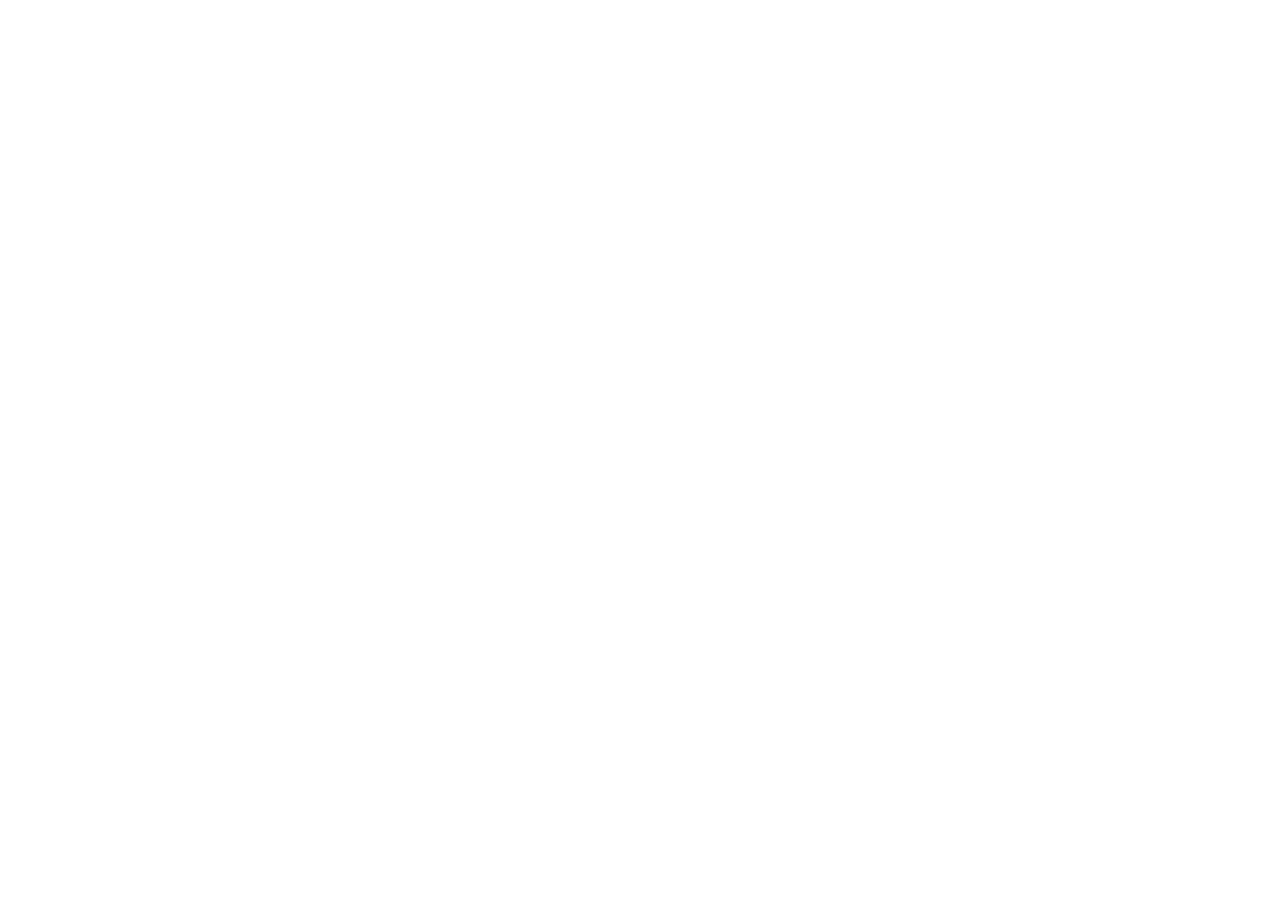
==== contact.html @ 37d441ba "Add contact form" ====
<!DOCTYPE html>
<html lang="en-ca">
<head>
  <meta charset="utf-8">
  <title>Homepage</title>
  <meta name="viewport" content="width=device-width,initial-scale=1">
  <link href="css/main.css" rel="stylesheet">
  <link rel="preconnect" href="https://fonts.gstatic.com">
  <link href="https://fonts.googleapis.com/css2?family=Fira+Sans:wght@500&family=Montserrat&display=swap" rel="stylesheet">
</head>
<body>

</body>
</html>
---- css/main.css ----
@-moz-viewport { width: device-width; scale: 1; }
@-ms-viewport { width: device-width; scale: 1; }
@-o-viewport { width: device-width; scale: 1; }
@-webkit-viewport { width: device-width; scale: 1; }
@viewport { width: device-width; scale: 1; }

html {
  box-sizing: border-box;
  -webkit-text-size-adjust: 100%;
  text-size-adjust: 100%;
  font-family: "Fira Sans", sans-serif;
  font-family: Montserrat, sans-serif;
  line-height: 1.5;
}

*,
*::before,
*::after {
  box-sizing: inherit;
}

body {
  margin: 0;
}

li, a {
  font-family: Montserrat, sans-serif;
  font-size: 1rem;
  color: #ed125f;
  text-decoration: none;
}

.banner {
  display: flex;
  justify-content: space-between;
  align-items: center;
  padding: 25px 40px;
  background-color: #3b073c;
}

.logo {
  cursor: pointer;
  width: 50px;
  height: auto;
}

.links {
  list-style: none;
}

.links li {
  display: inline-block;
  padding: 0 1.25rem;
}

.links li a:hover {
  color: #fff;
}

.btn {
  padding: .625rem 1.5625rem;
  background-color: #ed125f;
  color: #fff;
  border: none;
  border-radius: 1.5rem;
}

.btn:hover {
  background-color: #fff;
  color: #ed125f;
}

h1 {
  font-size: 3.125rem;
  font-family: "Fira Sans", sans-serif;
  color: #3b073c;
  margin-bottom: -1rem;
}

h2 {
  font-size: 1.5625rem;
  font-family: Montserrat, sans-serif;
  color: #ed125f;
  margin-bottom: -1rem;
}

h3 {
  font-size: 1.5625rem;
  font-family: Montserrat, sans-serif;
  color: #ed125f;
  margin-bottom: -1rem;
}

.intro {
  line-height: 2;
  padding-left: 5rem;
  width: 50rem;
}

.intro p {
  color: #3b073c;
}

.work {
  line-height: 2;
  text-align: right;
  padding-right: 5rem;
  background-color: #3b073c;
  padding-bottom: 2rem;
  float: right;
}

.work h2, p {
  color: #fff;
  width: 50rem;
}

.work h2 {
  font-size: 3.125rem;
  font-family: "Fira Sans", sans-serif;
  margin-bottom: -1rem;
}
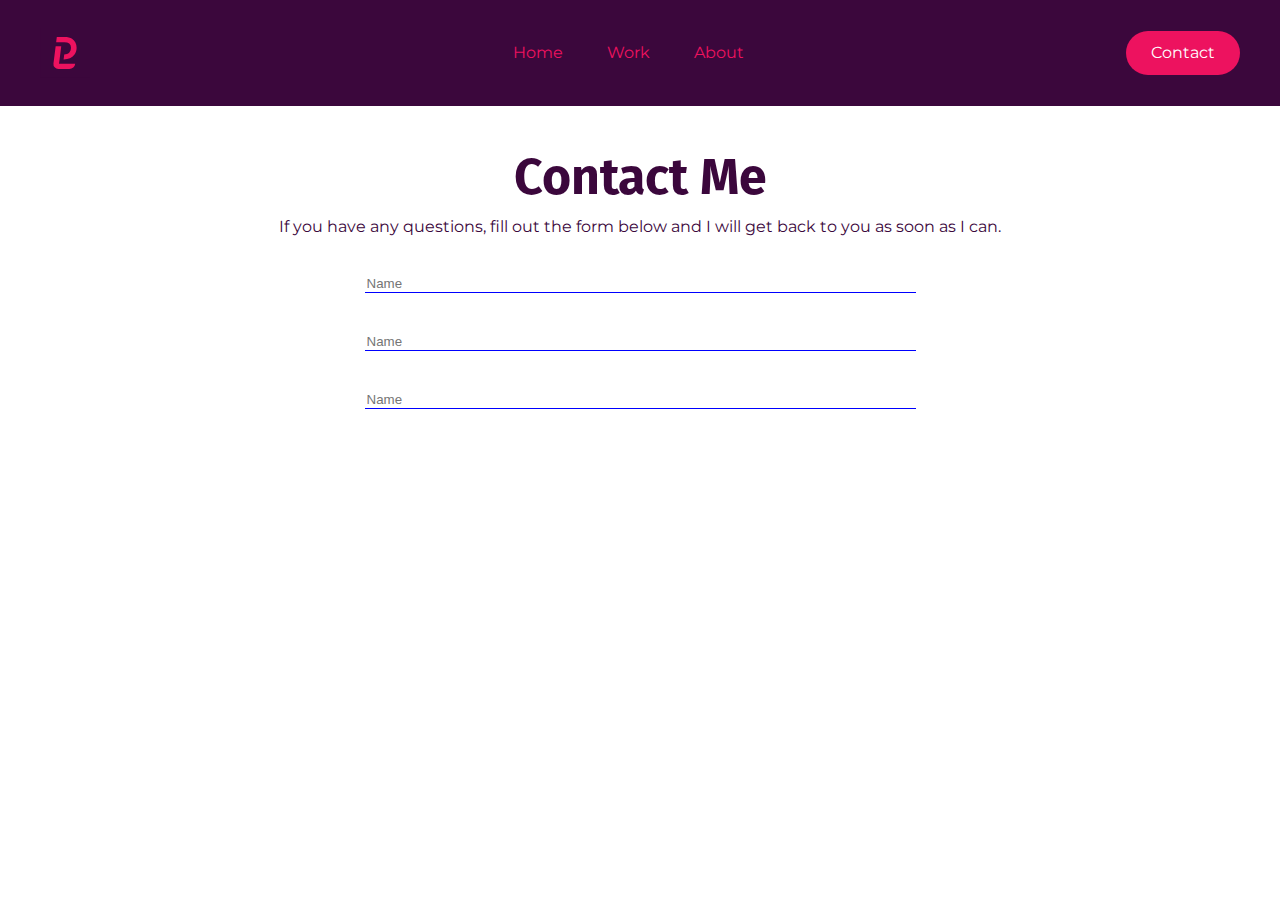
==== commit 6c042e97: "Add content to form" ====
--- a/contact.html
+++ b/contact.html
@@ -10,5 +10,35 @@
 </head>
 <body>
 
+  <header class="banner">
+    <img class="logo" src="images/logo.svg" alt="Logo">
+    <nav>
+      <ul class="links">
+        <li><a href="file:///Users/patricklatendresse/Documents/GitHub/web-design-2-independent-project/index.html">Home</a></li>
+        <li><a href="#">Work</a></li>
+        <li><a href="#">About</a></li>
+      </ul>
+    </nav>
+    <a class="btn" href="file:///Users/patricklatendresse/Documents/GitHub/web-design-2-independent-project/contact.html">Contact</a>
+  </header>
+
+  <main>
+    <section class="formheader">
+      <h1>Contact Me</h1>
+      <p>If you have any questions, fill out the form below and I will get back to you as soon as I can.</p>
+    </section>
+
+    <section>
+      <div class="message">
+        <form>
+          <input type="text" placeholder="Name" />
+          <input type="text" placeholder="Name" />
+          <input type="text" placeholder="Name" />
+        </form>
+      </div>
+    </section>
+
+  </main>
+
 </body>
 </html>
--- a/css/main.css
+++ b/css/main.css
@@ -110,13 +110,44 @@
   float: right;
 }
 
-.work h2, p {
+.work h2 {
+  color: #fff;
+  width: 50rem;
+  font-size: 3.125rem;
+  font-family: "Fira Sans", sans-serif;
+  margin-bottom: -1rem;
+}
+
+.work p {
   color: #fff;
   width: 50rem;
 }
 
-.work h2 {
-  font-size: 3.125rem;
-  font-family: "Fira Sans", sans-serif;
-  margin-bottom: -1rem;
+.message {
+  display: block;
+  text-align: center;
 }
+
+form {
+  display: inline-block;
+  margin-left: auto;
+  margin-right: auto;
+  text-align: left;
+}
+
+.formheader {
+  text-align: center;
+  color: #3b073c;
+}
+
+.formheader p {
+  color: #3b073c;
+}
+
+input {
+  width: 100%;
+  margin: 20px 0;
+  background: #fff;
+  border: none;
+  border-bottom: 1px solid blue;
+}
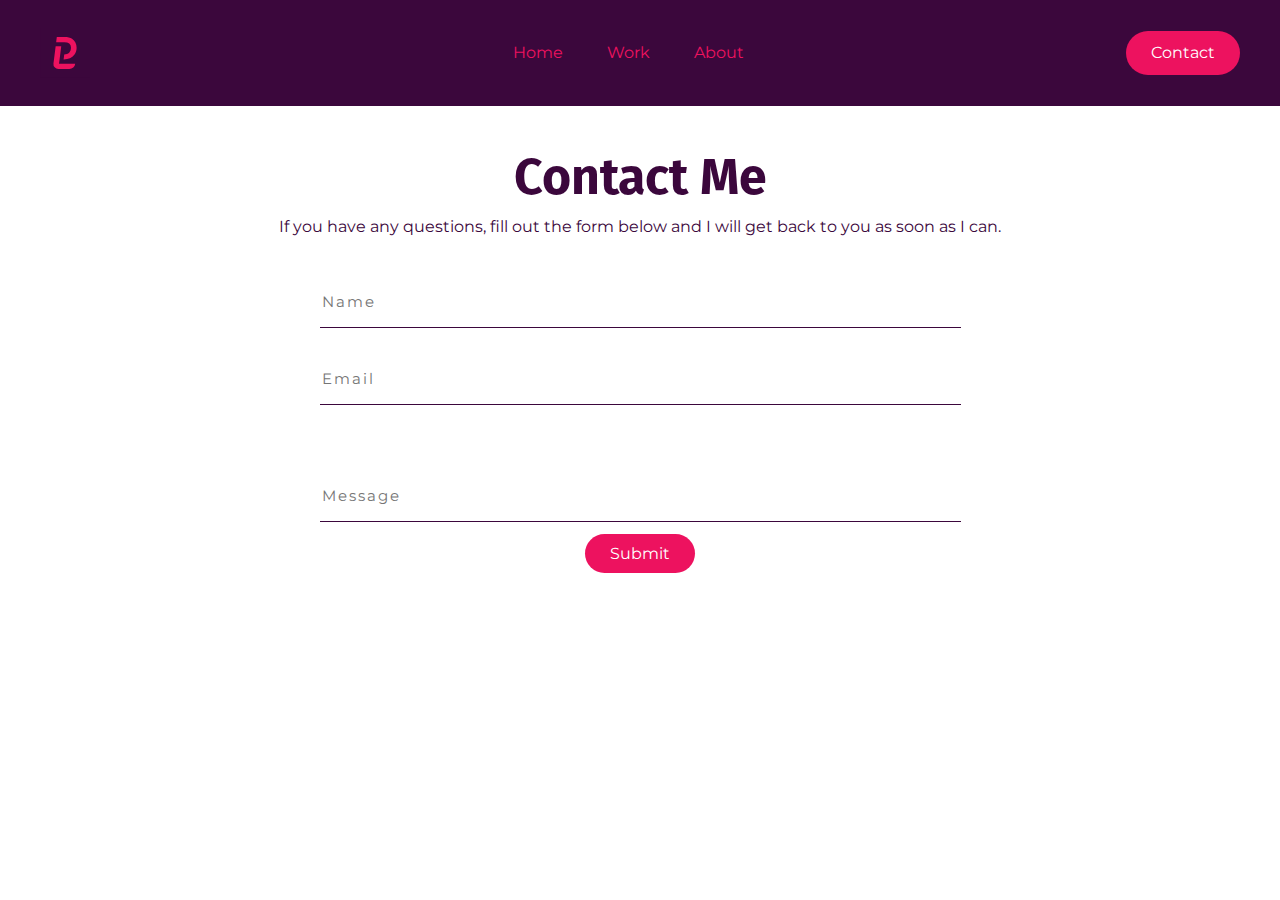
==== commit 3a5fca16: "Finish contact page" ====
--- a/contact.html
+++ b/contact.html
@@ -32,9 +32,12 @@
       <div class="message">
         <form>
           <input type="text" placeholder="Name" />
-          <input type="text" placeholder="Name" />
-          <input type="text" placeholder="Name" />
+          <input type="text" placeholder="Email" />
+          <input type="text" id="msg" placeholder="Message" />
         </form>
+        <div>
+        <a class="formbtn" href="">Submit</a>
+      </div>
       </div>
     </section>
 
--- a/css/main.css
+++ b/css/main.css
@@ -133,6 +133,7 @@
   margin-left: auto;
   margin-right: auto;
   text-align: left;
+  padding-top: 1rem;
 }
 
 .formheader {
@@ -149,5 +150,26 @@
   margin: 20px 0;
   background: #fff;
   border: none;
-  border-bottom: 1px solid blue;
+  border-bottom: 1px solid #3b073c;
+  font-size: .9375rem;
+  letter-spacing: 2px;
+  font-family: Montserrat, sans-serif;
+  padding-bottom: 1rem;
 }
+
+#msg {
+  margin-top: 60px;
+}
+
+.formbtn {
+  padding: .625rem 1.5625rem;
+  background-color: #ed125f;
+  color: #fff;
+  border: none;
+  border-radius: 1.5rem;
+}
+
+.formbtn:hover {
+  background-color: #fff;
+  color: #ed125f;
+}
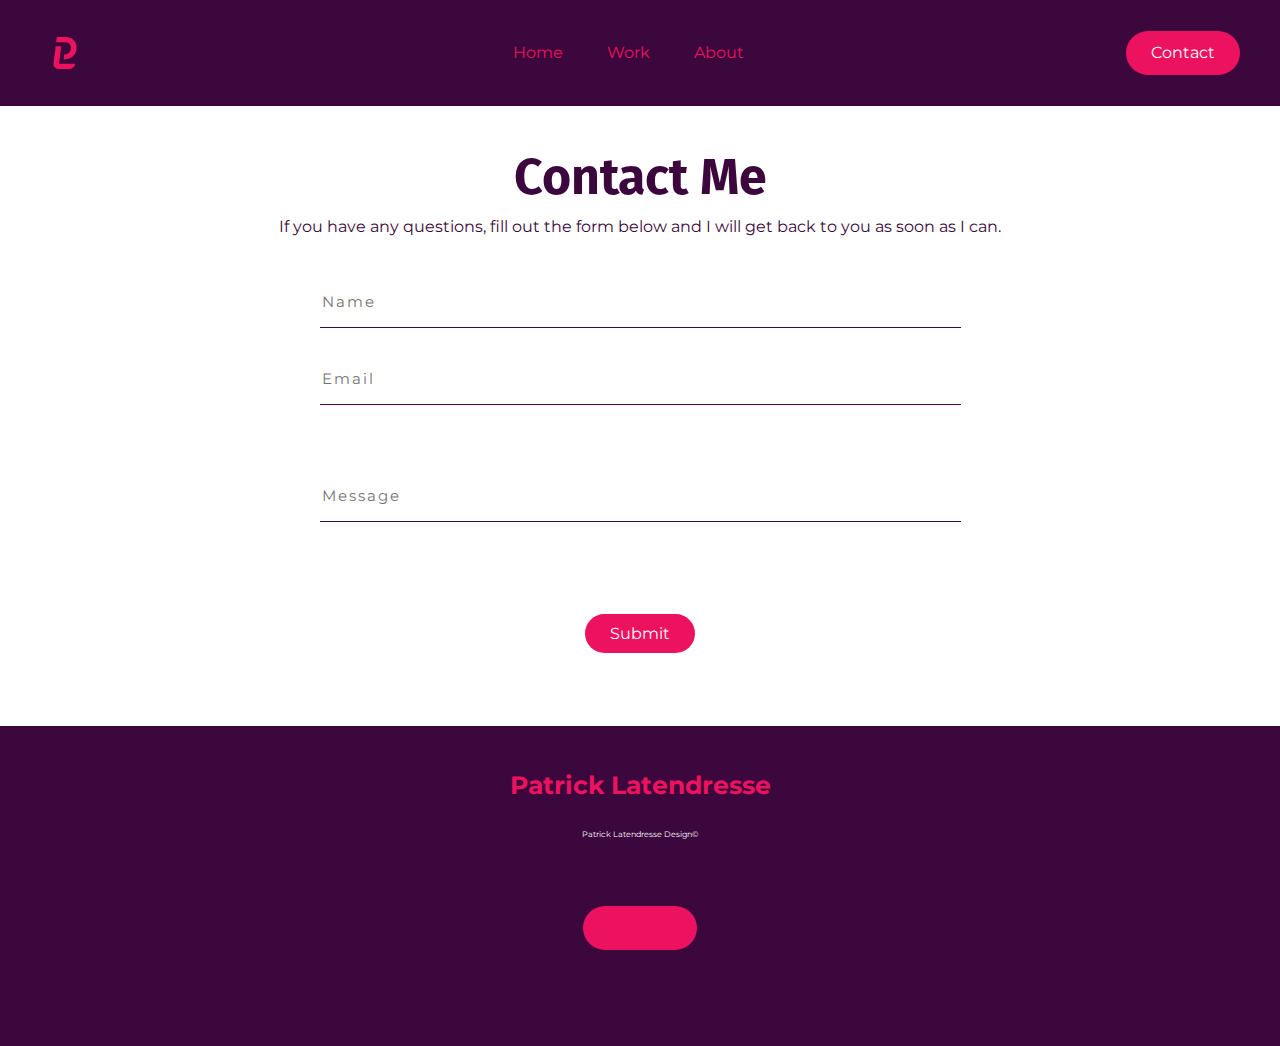
==== commit 5c153244: "Start image grid" ====
--- a/contact.html
+++ b/contact.html
@@ -15,7 +15,7 @@
     <nav>
       <ul class="links">
         <li><a href="file:///Users/patricklatendresse/Documents/GitHub/web-design-2-independent-project/index.html">Home</a></li>
-        <li><a href="#">Work</a></li>
+        <li><a href="file:///Users/patricklatendresse/Documents/GitHub/web-design-2-independent-project/work.html">Work</a></li>
         <li><a href="#">About</a></li>
       </ul>
     </nav>
@@ -28,7 +28,7 @@
       <p>If you have any questions, fill out the form below and I will get back to you as soon as I can.</p>
     </section>
 
-    <section>
+    <section class="signup">
       <div class="message">
         <form>
           <input type="text" placeholder="Name" />
@@ -40,8 +40,17 @@
       </div>
       </div>
     </section>
+  </main>
 
-  </main>
+  <footer role="contentinfo" id="contentinfo" class="contentinfo">
+    <h3 class="name">Patrick Latendresse</h3>
+    <div class="container">
+      <div class="footerbtn">
+        <a href="file:///Users/patricklatendresse/Documents/GitHub/web-design-2-independent-project/contact.html">Contact</a>
+      </div>
+      <p>Patrick Latendresse Design©</p>
+    </div>
+  </footer>
 
 </body>
 </html>
--- a/css/main.css
+++ b/css/main.css
@@ -93,8 +93,10 @@
 
 .intro {
   line-height: 2;
-  padding-left: 5rem;
-  width: 50rem;
+  padding-left: 10rem;
+  padding-right: 5rem;
+  width: 50rem;
+  padding-bottom: 2rem;
 }
 
 .intro p {
@@ -104,7 +106,8 @@
 .work {
   line-height: 2;
   text-align: right;
-  padding-right: 5rem;
+  padding-right: 10rem;
+  padding-left: 50rem;
   background-color: #3b073c;
   padding-bottom: 2rem;
   float: right;
@@ -134,6 +137,7 @@
   margin-right: auto;
   text-align: left;
   padding-top: 1rem;
+  padding-bottom: 5rem;
 }
 
 .formheader {
@@ -170,6 +174,96 @@
 }
 
 .formbtn:hover {
+  background-color: #3b073c;
+  color: #ed125f;
+}
+
+.skip-links {
+  display: none;
+}
+
+footer {
+  background-color: #3b073c;
+  color: #fff;
+  bottom: 0;
+  width: 100%;
+  height: 20rem;
+  display: inline-block;
+  margin-left: auto;
+  margin-right: auto;
+  text-align: left;
+  padding-top: 1rem;
+}
+
+.name {
+  padding-bottom: 2rem;
+  text-align: center;
+}
+
+.footerbtn {
+  padding: .625rem 1.5625rem;
+  color: #fff;
+  background-color: #ed125f;
+  border: none;
+  border-radius: 1.5rem;
+  margin: 0;
+  position: absolute;
+  top: 50%;
+  left: 50%;
+  -ms-transform: translate(-50%, -50%);
+  transform: translate(-50%, -50%);
+}
+
+.footerbtn:hover {
   background-color: #fff;
   color: #ed125f;
 }
+
+.container {
+  height: 200px;
+  position: relative;
+  text-align: center;
+  font-size: .5rem;
+}
+
+.trademark {
+  color: #fff;
+}
+
+.info {
+  line-height: 2;
+  padding-left: 10rem;
+  padding-right: 5rem;
+  width: 50rem;
+  padding-bottom: 2rem;
+  padding-top: 2rem;
+}
+
+.info p {
+  color: #3b073c;
+}
+
+.info h2 {
+  font-size: 3.125rem;
+  font-family: "Fira Sans", sans-serif;
+  color: #3b073c;
+  margin-bottom: -1rem;
+}
+
+.signup {
+  padding-bottom: 5rem;
+}
+
+.grid-container {
+  display: grid;
+  grid-template-columns: 1fr 1fr 1fr;
+  grid-template-rows: 1fr 1fr 1fr;
+  gap: 10px 10px;
+  grid-template-areas:
+    ". gridlogo infographic"
+    ". cuisinart infographic"
+    ". cuisinart .";
+}
+.gridlogo { grid-area: gridlogo; }
+.infographic { grid-area: infographic; }
+.cuisinart { grid-area: cuisinart; }
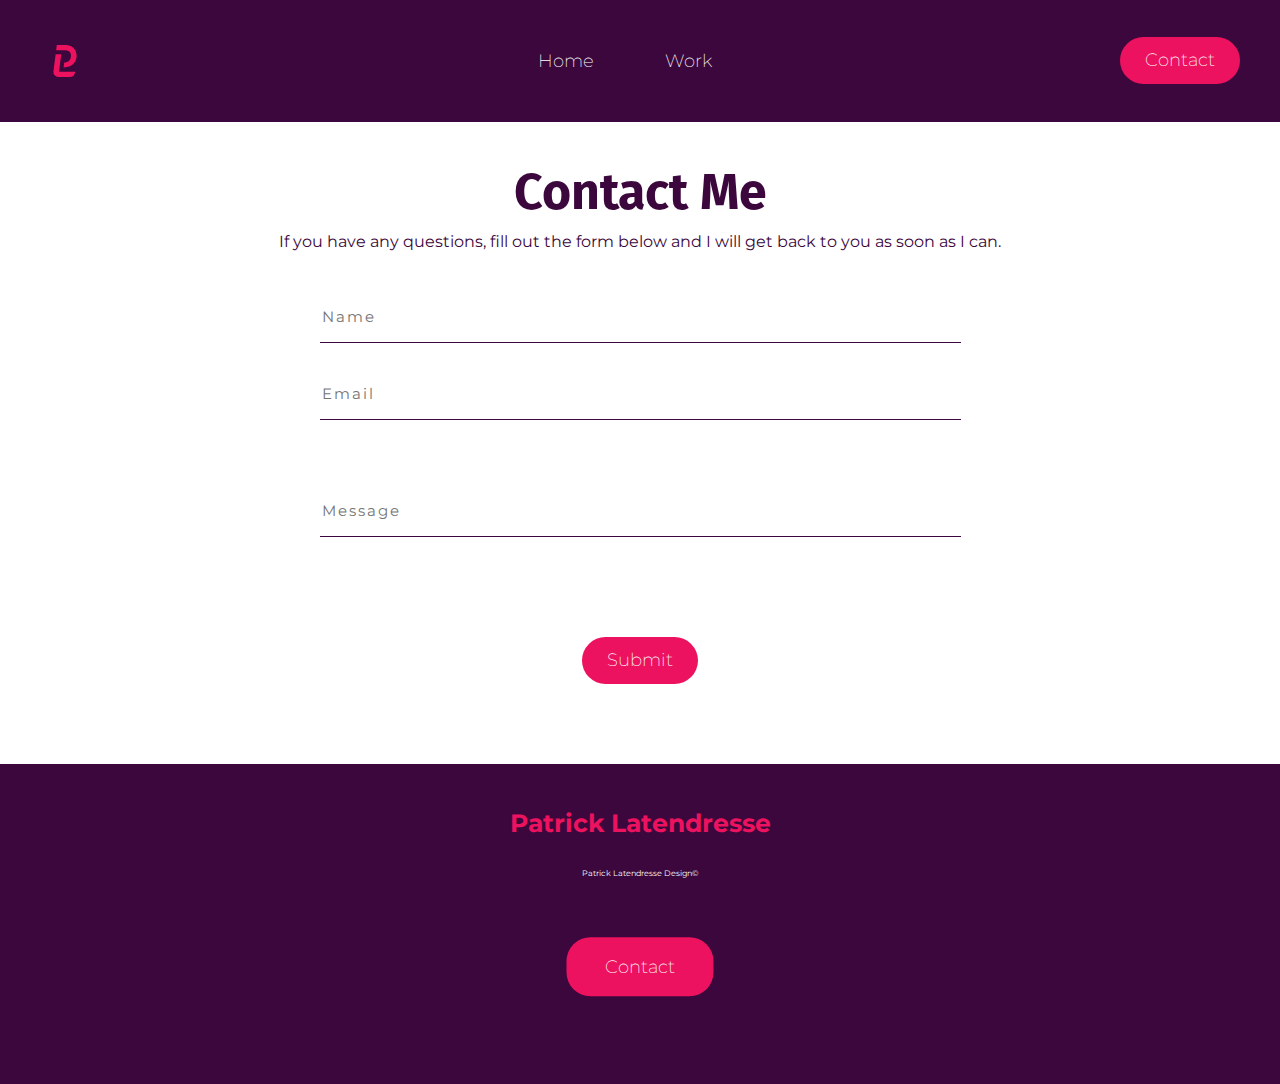
==== commit 4db9caa1: "Add new svg" ====
--- a/contact.html
+++ b/contact.html
@@ -7,6 +7,8 @@
   <link href="css/main.css" rel="stylesheet">
   <link rel="preconnect" href="https://fonts.gstatic.com">
   <link href="https://fonts.googleapis.com/css2?family=Fira+Sans:wght@500&family=Montserrat&display=swap" rel="stylesheet">
+  <link rel="shortcut icon" href="favicon.ico">
+  <link rel="icon" type="image/png" href="favicon-196.png">
 </head>
 <body>
 
@@ -16,7 +18,6 @@
       <ul class="links">
         <li><a href="file:///Users/patricklatendresse/Documents/GitHub/web-design-2-independent-project/index.html">Home</a></li>
         <li><a href="file:///Users/patricklatendresse/Documents/GitHub/web-design-2-independent-project/work.html">Work</a></li>
-        <li><a href="#">About</a></li>
       </ul>
     </nav>
     <a class="btn" href="file:///Users/patricklatendresse/Documents/GitHub/web-design-2-independent-project/contact.html">Contact</a>
--- a/css/main.css
+++ b/css/main.css
@@ -260,10 +260,126 @@
   grid-template-rows: 1fr 1fr 1fr;
   gap: 10px 10px;
   grid-template-areas:
-    ". gridlogo infographic"
-    ". cuisinart infographic"
-    ". cuisinart .";
-}
+    "cuisinart personallogo infographic"
+    "cuisinart . infographic"
+    "gridlogo planebanner planebanner";
+}
+
 .gridlogo { grid-area: gridlogo; }
+
 .infographic { grid-area: infographic; }
+
+.personallogo { grid-area: personallogo; }
+
 .cuisinart { grid-area: cuisinart; }
+
+.planebanner { grid-area: planebanner; }
+
+.img-flex {
+  display: block;
+  width: 100%;
+}
+
+.cta-text {
+  max-width: 65%;
+  padding: 0 0 0 4rem;
+  flex-direction: column;
+  margin: 0 0 1em;
+}
+
+.cta-content {
+  display: flex;
+  padding-top: 2%;
+  position: absolute;
+  left: 50%;
+  justify-content: flex-start;
+  width: 100%;
+  top: 50%;
+  transform: translate(-50%, -50%);
+  max-width: 700px;
+}
+
+.cta {
+  align-items: center;
+  position: relative;
+  max-height: 500px;
+  overflow: hidden;
+}
+
+.icon {
+  width: 100%;
+  max-width: 31%;
+}
+
+.icon img {
+  margin: 0 1em;
+  display: block;
+  width: 100%;
+}
+
+a {
+  color: #fff;
+  font-weight: 200;
+  padding: .4em .75em .3em;
+  text-decoration: none;
+  font-size: 1.125rem;
+  border-width: 3px;
+  display: inline-block;
+  border-radius: 8px;
+}
+
+.btn-big {
+  font-size: 1.5rem;
+  text-align: center;
+  padding: .5em 1em;
+  display: inline-block;
+}
+
+
+@media only screen and (min-width: 25em) {
+
+  .intro {
+    width: 90%;
+  }
+
+  .info {
+    width: 90%;
+  }
+
+}
+
+@media only screen and (min-width: 38em) {
+
+  .intro {
+    width: 35rem;
+  }
+
+  .info {
+    width: 35rem;
+  }
+
+}
+
+@media only screen and (min-width: 60em) {
+
+  .intro {
+    width: 45rem;
+  }
+
+  .info {
+    width: 45rem;
+  }
+
+}
+
+@media only screen and (min-width: 90em) {
+
+  .intro {
+    width: 50rem;
+  }
+
+  .info {
+    width: 50rem;
+  }
+
+}
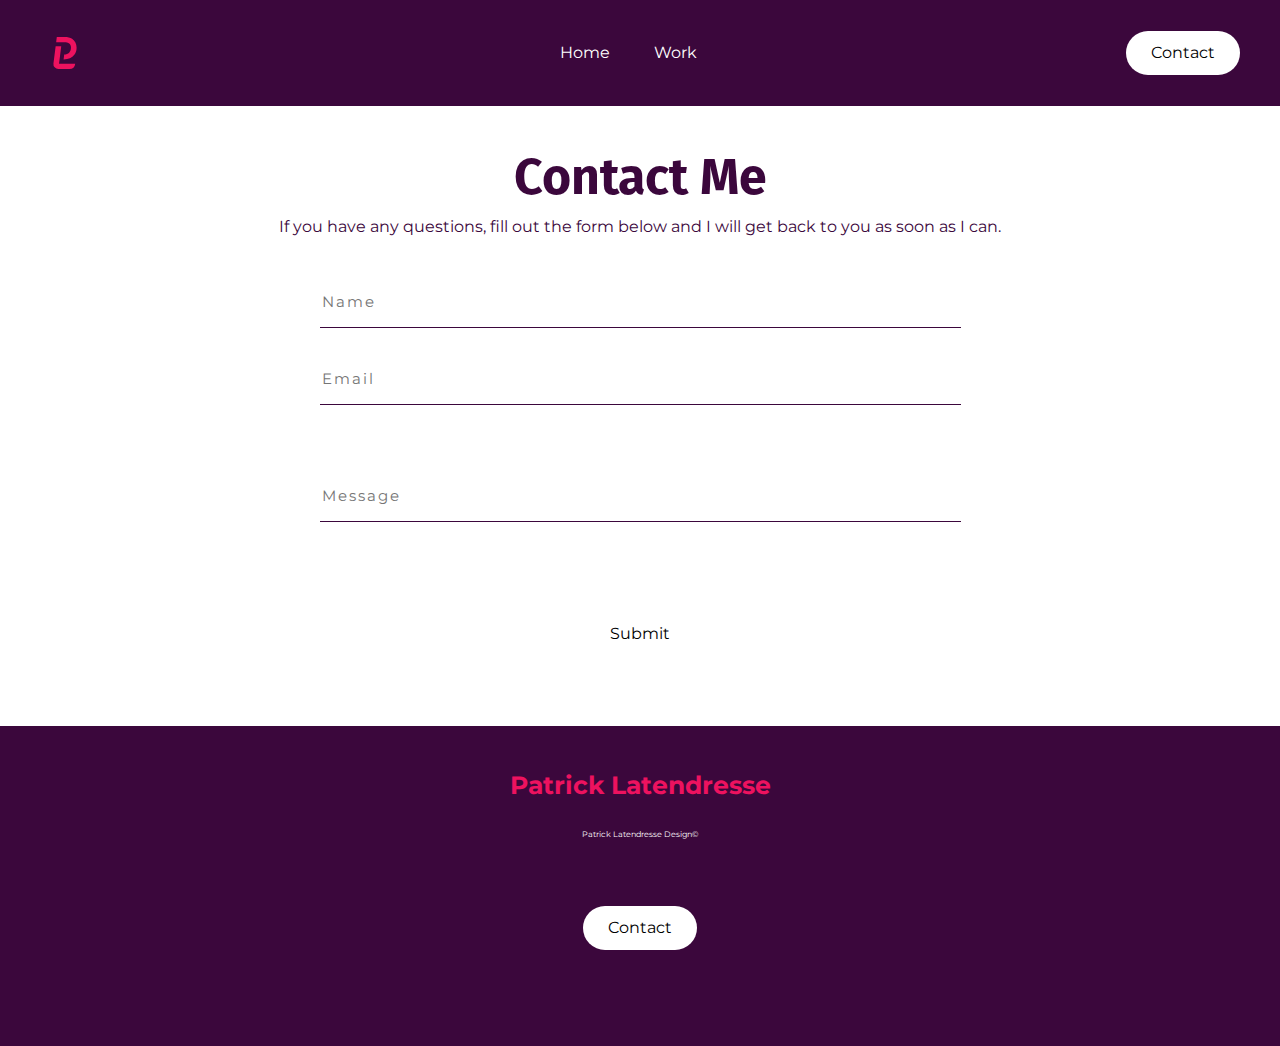
==== commit 3e041c21: "Finish everything finally" ====
--- a/contact.html
+++ b/contact.html
@@ -46,8 +46,8 @@
   <footer role="contentinfo" id="contentinfo" class="contentinfo">
     <h3 class="name">Patrick Latendresse</h3>
     <div class="container">
-      <div class="footerbtn">
-        <a href="file:///Users/patricklatendresse/Documents/GitHub/web-design-2-independent-project/contact.html">Contact</a>
+      <div>
+        <a class="footerbtn" href="file:///Users/patricklatendresse/Documents/GitHub/web-design-2-independent-project/contact.html">Contact</a>
       </div>
       <p>Patrick Latendresse Design©</p>
     </div>
--- a/css/main.css
+++ b/css/main.css
@@ -26,7 +26,7 @@
 li, a {
   font-family: Montserrat, sans-serif;
   font-size: 1rem;
-  color: #ed125f;
+  color: #fff;
   text-decoration: none;
 }
 
@@ -54,20 +54,24 @@
 }
 
 .links li a:hover {
-  color: #fff;
+  color: #ed125f;
 }
 
 .btn {
   padding: .625rem 1.5625rem;
-  background-color: #ed125f;
-  color: #fff;
+  background-color: #fff;
+  color: #000;
   border: none;
   border-radius: 1.5rem;
+  opacity: 50;
+  transition: opacity .8s;
 }
 
 .btn:hover {
-  background-color: #fff;
-  color: #ed125f;
+  background-color: #ed125f;
+  color: #fff;
+  opacity: 100;
+  transition: opacity .5s;
 }
 
 h1 {
@@ -89,18 +93,6 @@
   font-family: Montserrat, sans-serif;
   color: #ed125f;
   margin-bottom: -1rem;
-}
-
-.intro {
-  line-height: 2;
-  padding-left: 10rem;
-  padding-right: 5rem;
-  width: 50rem;
-  padding-bottom: 2rem;
-}
-
-.intro p {
-  color: #3b073c;
 }
 
 .work {
@@ -167,15 +159,19 @@
 
 .formbtn {
   padding: .625rem 1.5625rem;
-  background-color: #ed125f;
-  color: #fff;
+  background-color: #fff;
+  color: #000;
   border: none;
   border-radius: 1.5rem;
+  opacity: 50;
+  transition: opacity .8s;
 }
 
 .formbtn:hover {
-  background-color: #3b073c;
-  color: #ed125f;
+  background-color: #ed125f;
+  color: #fff;
+  opacity: 100;
+  transition: opacity  .5s;
 }
 
 .skip-links {
@@ -202,8 +198,8 @@
 
 .footerbtn {
   padding: .625rem 1.5625rem;
-  color: #fff;
-  background-color: #ed125f;
+  background-color: #fff;
+  color: #000;
   border: none;
   border-radius: 1.5rem;
   margin: 0;
@@ -256,13 +252,12 @@
 
 .grid-container {
   display: grid;
-  grid-template-columns: 1fr 1fr 1fr;
-  grid-template-rows: 1fr 1fr 1fr;
+  grid-template-columns: 1fr 1fr;
+  grid-template-rows: 1fr 1fr;
   gap: 10px 10px;
   grid-template-areas:
-    "cuisinart personallogo infographic"
-    "cuisinart . infographic"
-    "gridlogo planebanner planebanner";
+    "personallogo infographic"
+    "gridlogo infographic";
 }
 
 .gridlogo { grid-area: gridlogo; }
@@ -270,10 +265,6 @@
 .infographic { grid-area: infographic; }
 
 .personallogo { grid-area: personallogo; }
-
-.cuisinart { grid-area: cuisinart; }
-
-.planebanner { grid-area: planebanner; }
 
 .img-flex {
   display: block;
@@ -317,42 +308,64 @@
   width: 100%;
 }
 
-a {
-  color: #fff;
+.cta-btn {
+  background-color: #fff;
+  color: #000;
   font-weight: 200;
-  padding: .4em .75em .3em;
   text-decoration: none;
   font-size: 1.125rem;
   border-width: 3px;
   display: inline-block;
-  border-radius: 8px;
-}
-
-.btn-big {
+  padding: .625rem 1.5625rem;
+  border: none;
+  border-radius: 1.5rem;
+}
+
+.cta-h1 {
+  font-size: 3rem;
+  font-weight: bold;
+  margin: 0;
+  line-height: 1.2;
+}
+
+.cta-p {
   font-size: 1.5rem;
-  text-align: center;
-  padding: .5em 1em;
-  display: inline-block;
-}
-
+  margin: .3em 0 .6em;
+  color: #fff;
+}
+
+.cta-btn:hover {
+  background-color: #fff;
+  color: #ed125f;
+}
 
 @media only screen and (min-width: 25em) {
-
-  .intro {
-    width: 90%;
-  }
 
   .info {
     width: 90%;
   }
 
+  .grid-container {
+    display: grid;
+    grid-template-columns: 1fr;
+    grid-template-rows: 1fr 1fr 1fr 1fr;
+    gap: 10px 10px;
+    grid-template-areas:
+      "personallogo"
+      "gridlogo"
+      "infographic"
+      "infographic";
+  }
+
+  .gridlogo { grid-area: gridlogo; }
+
+  .infographic { grid-area: infographic; }
+
+  .personallogo { grid-area: personallogo; }
+
 }
 
 @media only screen and (min-width: 38em) {
-
-  .intro {
-    width: 35rem;
-  }
 
   .info {
     width: 35rem;
@@ -362,21 +375,29 @@
 
 @media only screen and (min-width: 60em) {
 
-  .intro {
-    width: 45rem;
-  }
-
   .info {
     width: 45rem;
   }
 
+  .grid-container {
+    display: grid;
+    grid-template-columns: 1fr 1fr;
+    grid-template-rows: 1fr 1fr;
+    gap: 10px 10px;
+    grid-template-areas:
+      "personallogo infographic"
+      "gridlogo infographic";
+  }
+
+  .gridlogo { grid-area: gridlogo; }
+
+  .infographic { grid-area: infographic; }
+
+  .personallogo { grid-area: personallogo; }
+
 }
 
 @media only screen and (min-width: 90em) {
-
-  .intro {
-    width: 50rem;
-  }
 
   .info {
     width: 50rem;
